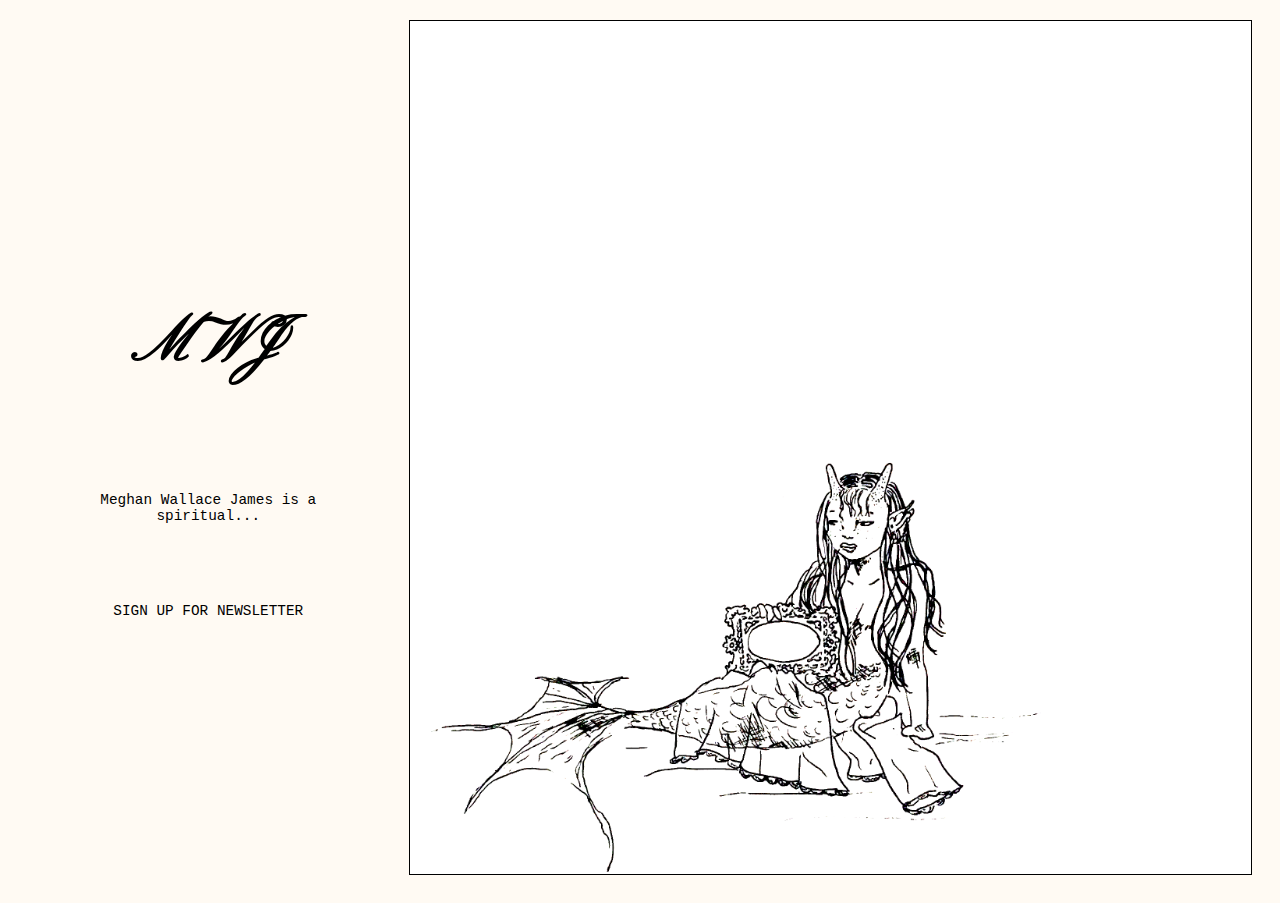
==== index.html @ c4038e73 "initial" ====
<!DOCTYPE html>
<html lang="en">
<head>
    <meta charset="UTF-8">
    <meta name="viewport" content="width=device-width, initial-scale=1.0">
    <title>MEGHANJAMES</title>
    <link rel="icon" type="image/png" href="favicon.png">
    <link rel="stylesheet" href="style.css">
    <link rel="preconnect" href="https://fonts.googleapis.com">
    <link rel="preconnect" href="https://fonts.gstatic.com" crossorigin>
    <link href="https://fonts.googleapis.com/css2?family=IBM+Plex+Mono:ital,wght@0,100;0,200;0,300;0,400;0,500;0,600;0,700;1,100;1,200;1,300;1,400;1,500;1,600;1,700&family=Pinyon+Script&display=swap" rel="stylesheet">
    <script src="script.js"></script>
</head>
<body>

    <div class="container">
        <div class="column-1">
            <h1>MWJ</h1>
            <p>Meghan Wallace James is a spiritual...</p>
            <p>SIGN UP FOR NEWSLETTER</p>
        </div>
        <div class="column-2">
            <a href="./private.html"><img src="./media/nymph.png"></a>
        </div>
      </div>

</body>
---- style.css ----
body {
    background-color: #FFFAF3;
    animation: fadeInAnimation ease 2s;
    animation-iteration-count: 1;
    animation-fill-mode: forwards;
    margin-top: 0;
    overflow-y: hidden;
}

@keyframes fadeInAnimation {
    0% {
        opacity: 0;
    }
    100% {
        opacity: 1;
     }
}

.pinyon-script-regular {
    font-family: "Pinyon Script", cursive;
    font-weight: 300;
    font-style: normal;
}

.container {
    display: flex;
    padding: 20px;
    gap: 20px;
    height: 95vh;
}
  
.column-1 {
    flex: 1;
    background-color: #FFFAF3;
    /* border: 1px solid black; */
    display: flex;
    flex-direction: column;
    justify-content: center;
    align-items: center;
    text-align: center;
    padding: 40px;
    gap:50px;
}
  
.column-2 {
    flex: 3;
    background-color: white;
    border: 1px solid black;
    position: relative;
    display: flex;
    justify-content: flex-end; /* Aligns the image to the right */
    align-items: flex-end; /* Aligns the image to the bottom */
}
  
.column-2 a {
    display: flex; /* Makes the link a flex container */
}

.column-2 img {
    max-width: 75%;
    max-height: 75%;
    object-fit: contain;
}

h1 {
    font-family: "Pinyon Script", cursive;
    font-size: 4rem;
}

p {
    font-family: 'Courier New', Courier, monospace;
    font-size: .9rem;
}


@media only screen and (max-width: 768px) {
    .container {
        flex-direction: column;
    }
}
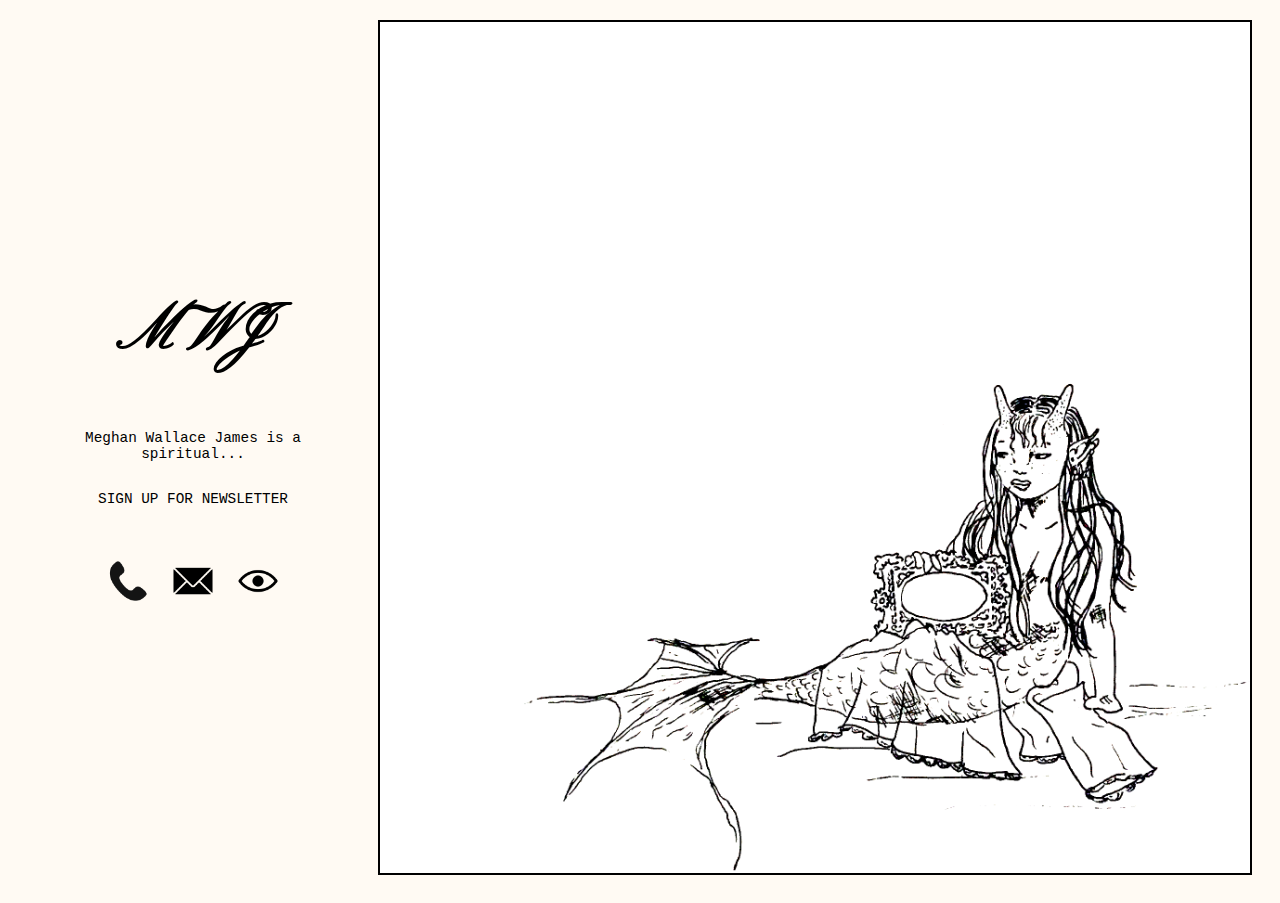
==== commit 902212ae: "2" ====
--- a/index.html
+++ b/index.html
@@ -18,10 +18,18 @@
             <h1>MWJ</h1>
             <p>Meghan Wallace James is a spiritual...</p>
             <p>SIGN UP FOR NEWSLETTER</p>
+            <div class="icons">
+                <a href="tel:+19173401409"><img src="./media/phone.png"></a>
+                <a href="mailto:high@visionsofbutterfly.com" target="_blank"><img src="./media/email.png"></a>
+                <a href="https://www.visionsofbutterfly.com" target="_blank"><img src="./media/eye1.png"></a>
+            </div>
         </div>
         <div class="column-2">
-            <a href="./private.html"><img src="./media/nymph.png"></a>
+            <a href="./private.html"><img src="./media/nymph2.png"></a>
         </div>
-      </div>
+    </div>
+
+
+    <div id="flashing-rectangle"></div>
 
 </body>--- a/style.css
+++ b/style.css
@@ -4,7 +4,6 @@
     animation-iteration-count: 1;
     animation-fill-mode: forwards;
     margin-top: 0;
-    overflow-y: hidden;
 }
 
 @keyframes fadeInAnimation {
@@ -14,6 +13,33 @@
     100% {
         opacity: 1;
      }
+}
+
+/* Flashing effect keyframes */
+@keyframes flashWarning {
+    0%, 100% {
+        background-color: red;
+    }
+    50% {
+        background-color: black;
+    }
+}
+
+/* Flashing rectangle styles */
+#flashing-rectangle {
+    position: absolute;
+    top: 0;
+    left: 0;
+    width: 100%;
+    height: 100%;
+    opacity: 0; /* Initially hidden */
+    pointer-events: none; /* Ensure it doesn't interfere with interactions */
+    z-index: 9999; /* Ensure it is on top of other content */
+}
+
+#flashing-rectangle.active {
+    opacity: 0.5; /* Make it visible with 50% opacity */
+    animation: flashWarning 1s infinite;
 }
 
 .pinyon-script-regular {
@@ -38,27 +64,58 @@
     justify-content: center;
     align-items: center;
     text-align: center;
-    padding: 40px;
-    gap:50px;
+    margin: 20px;
 }
   
 .column-2 {
     flex: 3;
     background-color: white;
-    border: 1px solid black;
+    border: 2px solid black;
     position: relative;
     display: flex;
-    justify-content: flex-end; /* Aligns the image to the right */
-    align-items: flex-end; /* Aligns the image to the bottom */
+    justify-content: flex-end; /* Aligns the content to the right */
+    align-items: flex-end; /* Aligns the content to the bottom */
+    overflow: hidden;
 }
   
 .column-2 a {
     display: flex; /* Makes the link a flex container */
+    justify-content: flex-end; /* Aligns the image to the right within the link */
+    align-items: flex-end; /* Aligns the image to the bottom within the link */
+    width: 100%; /* Ensure the link takes up full width */
+    height: 100%; /* Ensure the link takes up full height */
+    overflow: hidden;
 }
 
 .column-2 img {
-    max-width: 75%;
-    max-height: 75%;
+    height:60vh;
+    object-fit: contain;
+    object-fit: cover; /* Crops the image if it overflows */
+}
+
+.icons {
+    display: flex;
+    flex-direction: row;
+    width: 15vw;
+    margin: 40px;
+    /* border: 1px solid black; */
+    align-items: center;
+    justify-content: center;
+    gap: 25px;
+}
+
+.icons a {
+    transition: ease-in-out 0.25s;
+}
+
+.icons a:hover {
+    box-shadow: 0 0 15px white;
+    transform: scale(1.15);
+}
+
+.icons img {
+    height: 40px;
+    width: auto;
     object-fit: contain;
 }
 
@@ -76,6 +133,32 @@
 @media only screen and (max-width: 768px) {
     .container {
         flex-direction: column;
+        height: 100vh; /* Ensure the container takes up the full height of the viewport */
+    }
+
+    .column-1 {
+        flex: 1;
+        justify-content: center; /* Vertically center content in column-1 */
+    }
+
+    .column-2 {
+        flex: 1; 
+        justify-content: flex-end; /* Ensure content stays at the bottom-right */
+        align-items: flex-end;
+        overflow: hidden;
+    }
+
+    .column-2 img {
+        height:30vh;
+        object-fit: contain;
+        object-fit: cover; 
+    }
+
+    h1 {
+        font-size: 3rem;
+    }
+    
+    p {
+        font-size: .9rem;
     }
 }
-
